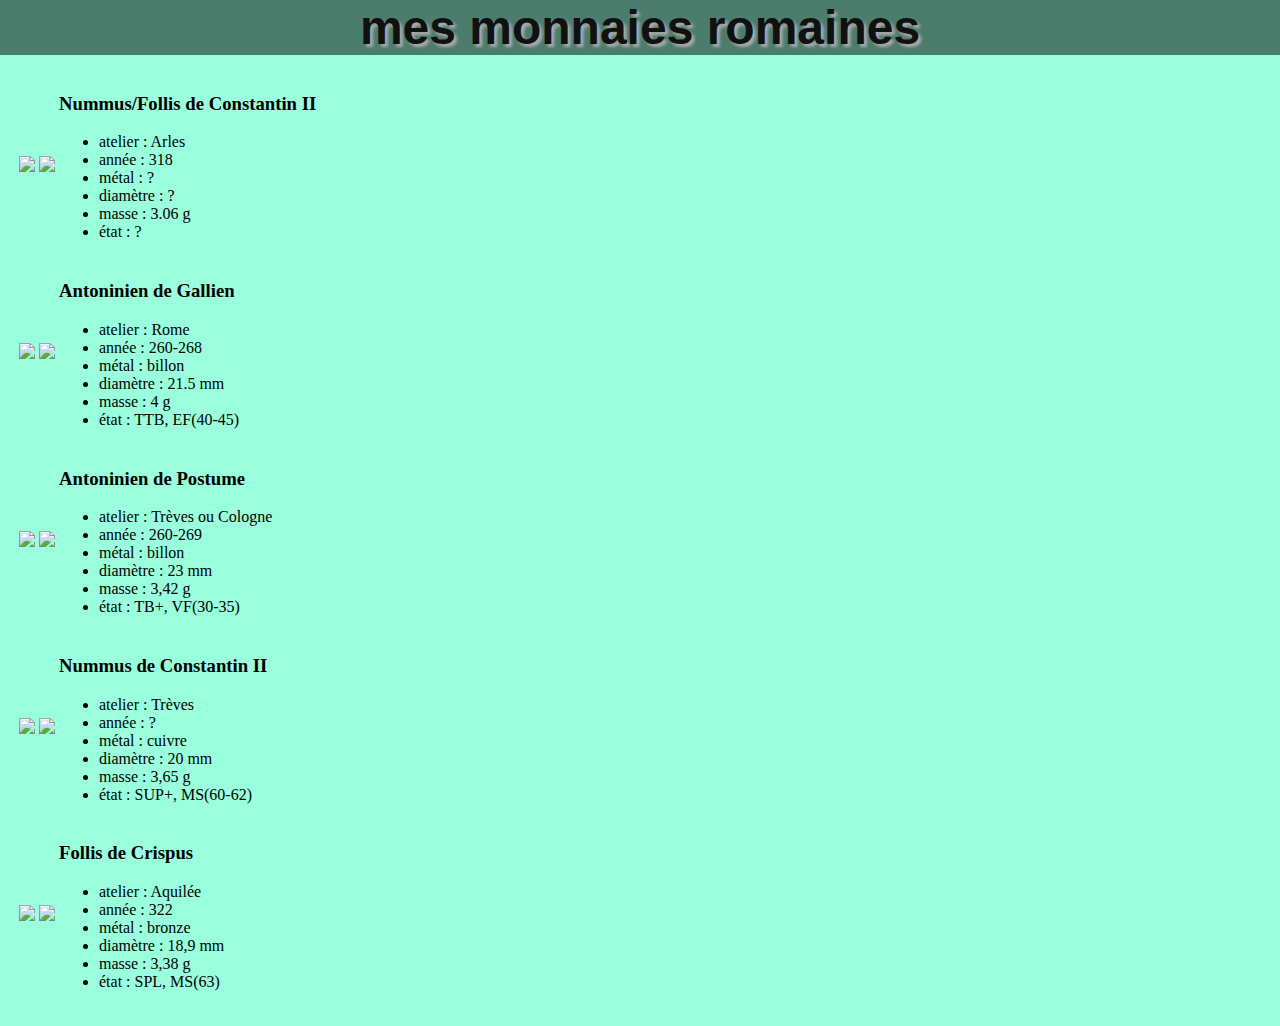
==== index.html @ 8ab79b5a "Rename home.html to index.html" ====
<!DOCTYPE html>
<html>
    <head>
        <meta charset="UTF-8" />
        <title>Mes Monnaies</title>
        <link rel="stylesheet" href="./style.css">
    </head>
    <body>
        <header>
            <h1>
                mes monnaies romaines
            </h1>
        </header>
        <div class="corps">
            <table>
                <tr>
                    <td>
                        <img src="./images/face.jpg">
                        <img src="./images/pile.jpg">
                    </td>
                    <td>
                        <h3>Nummus/Follis de Constantin II</h3>
                        <ul>
                            <li>atelier : Arles</li>
                            <li>année : 318</li>
                            <li>métal : ?</li>
                            <li>diamètre : ?</li>
                            <li>masse : 3.06 g</li>
                            <li>état : ?</li>
                        </ul>
                    </td>
                </tr>
                <tr>
                    <td>
                        <img src="https://www.numiscorner.com/cdn/shop/products/898440A_400x400.progressive.jpg?v=1673001175">
                        <img src="https://www.numiscorner.com/cdn/shop/products/898440R_400x400.progressive.jpg?v=1673001175">
                    </td>
                    <td>
                        <h3>Antoninien de Gallien</h3>
                        <ul>
                            <li>atelier : Rome</li>
                            <li>année : 260-268</li>
                            <li>métal : billon</li>
                            <li>diamètre : 21.5 mm</li>
                            <li>masse : 4 g</li>
                            <li>état : TTB, EF(40-45)</li>
                        </ul>
                    </td>
                </tr>
                <tr>
                    <td>
                        <img src="https://www.numiscorner.com/cdn/shop/products/898457A_400x400.progressive.jpg?v=1673004357">
                        <img src="https://www.numiscorner.com/cdn/shop/products/898457R_400x400.progressive.jpg?v=1673004357">
                    </td>
                    <td>
                        <h3>Antoninien de Postume</h3>
                        <ul>
                            <li>atelier : Trèves ou Cologne</li>
                            <li>année : 260-269</li>
                            <li>métal : billon</li>
                            <li>diamètre : 23 mm</li>
                            <li>masse : 3,42 g</li>
                            <li>état : TB+, VF(30-35)</li>
                        </ul>
                    </td>
                </tr>
                <tr>
                    <td>
                        <img src="https://www.numiscorner.com/cdn/shop/products/940198A_400x400.progressive.jpg?v=1665319431">
                        <img src="https://www.numiscorner.com/cdn/shop/products/940198R_400x400.progressive.jpg?v=1665319431">
                    </td>
                    <td>
                        <h3>Nummus de Constantin II</h3>
                        <ul>
                            <li>atelier : Trèves</li>
                            <li>année : ?</li>
                            <li>métal : cuivre</li>
                            <li>diamètre : 20 mm</li>
                            <li>masse : 3,65 g</li>
                            <li>état : SUP+, MS(60-62)</li>
                        </ul>
                    </td>
                </tr>
                <tr>
                    <td>
                        <img src="https://www.numiscorner.com/cdn/shop/products/1173538A_400x400.progressive.jpg?v=1684297816">
                        <img src="https://www.numiscorner.com/cdn/shop/products/1173538R_400x400.progressive.jpg?v=1684297816">
                    </td>
                    <td>
                        <h3>Follis de Crispus</h3>
                        <ul>
                            <li>atelier : Aquilée</li>
                            <li>année : 322</li>
                            <li>métal : bronze</li>
                            <li>diamètre : 18,9 mm</li>
                            <li>masse : 3,38 g</li>
                            <li>état : SPL, MS(63)</li>
                        </ul>
                    </td>
                </tr>
            </table>
        </div>
    </body>
</html>
---- style.css ----
html {
    margin:0;
    padding:0;
    width:100%;
    height:100%;
}

body {
    width: 100%;
    height: 100%;
    margin: 0px;
    padding: 0px;
    background-color: rgb(153, 255, 221);
}

header {
    background-color: rgb(76, 124, 108);
    width: 100%;
    margin: 0px;
    padding: 0px;
}

h1 {
    display: block;
    text-align: center;
    font-size: 3em;
    font-family: "Sofia", sans-serif;
    text-shadow: 3px 3px 3px #ababab;
    color:#111;
    margin: 0px;
    padding: 0px;
}

p {
    font-size: 1.5em;
}

.corps{
    margin: 0px;
    padding: 1em;
}
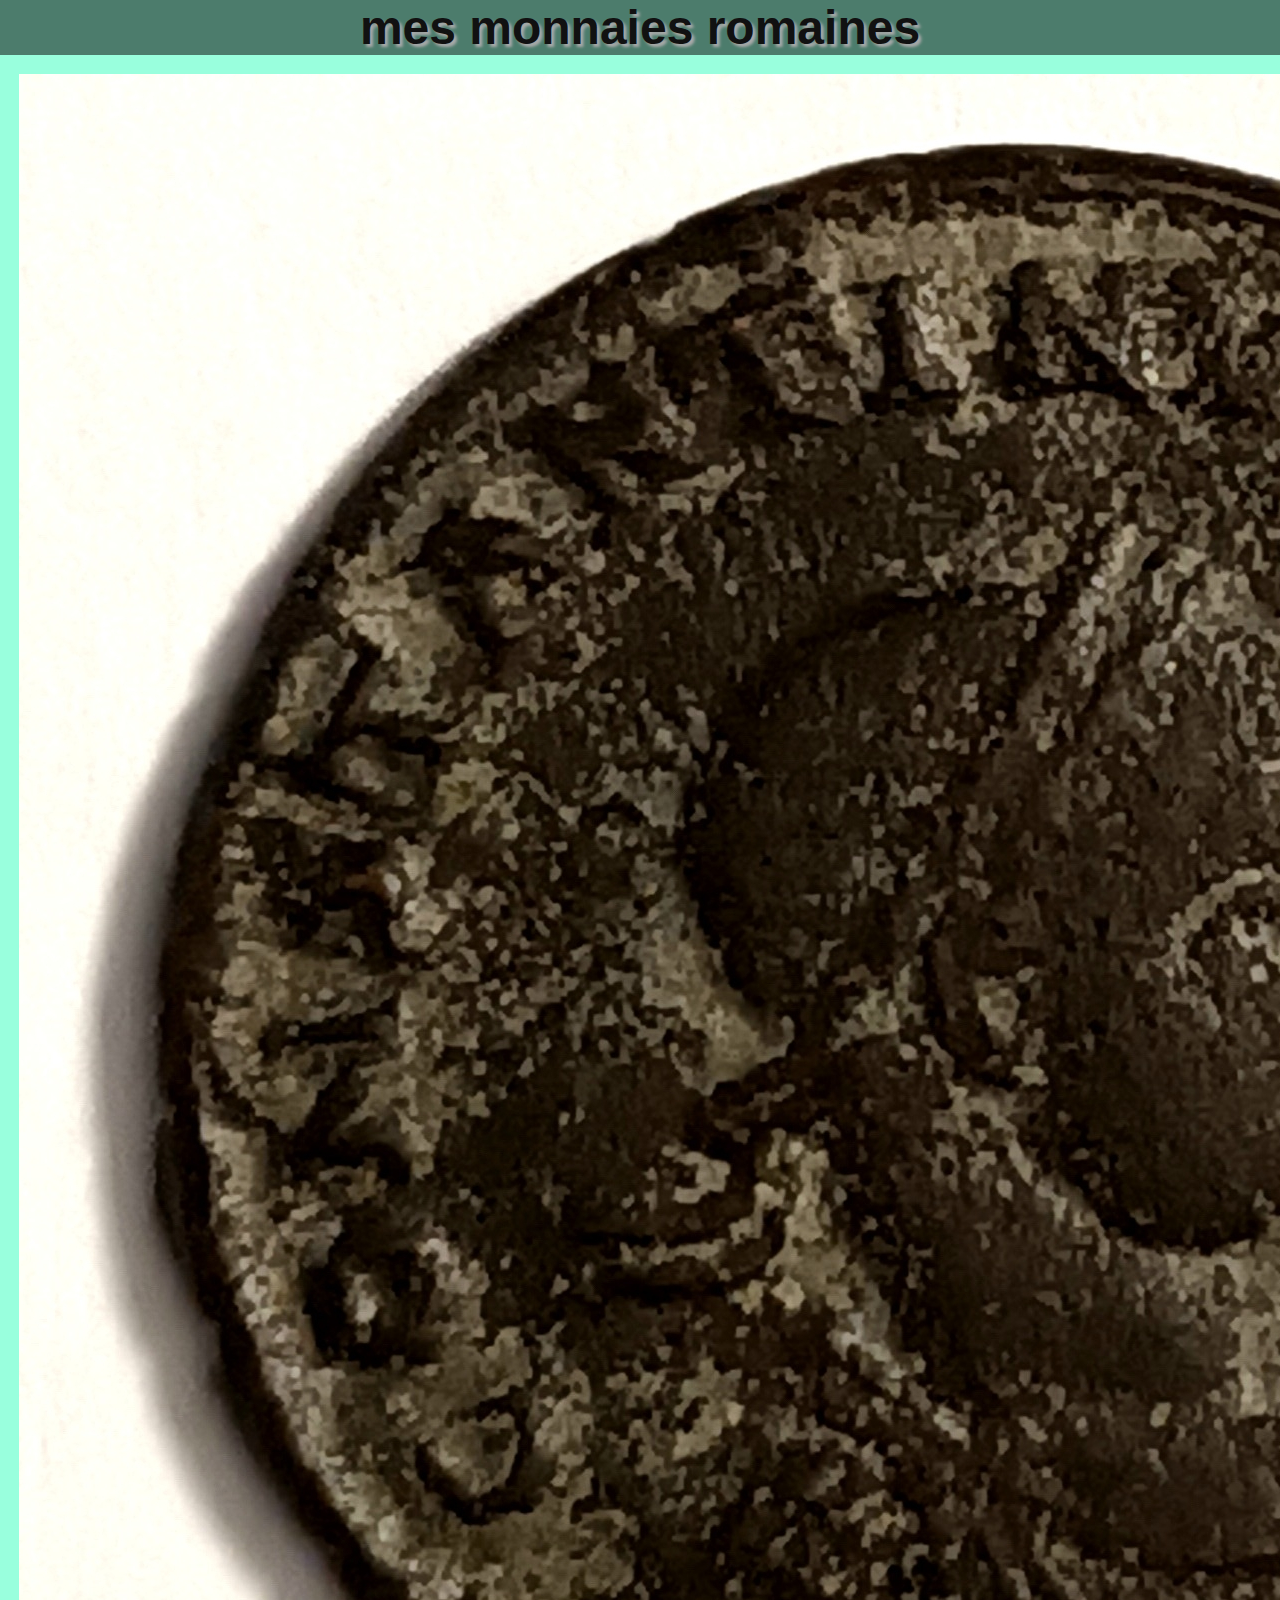
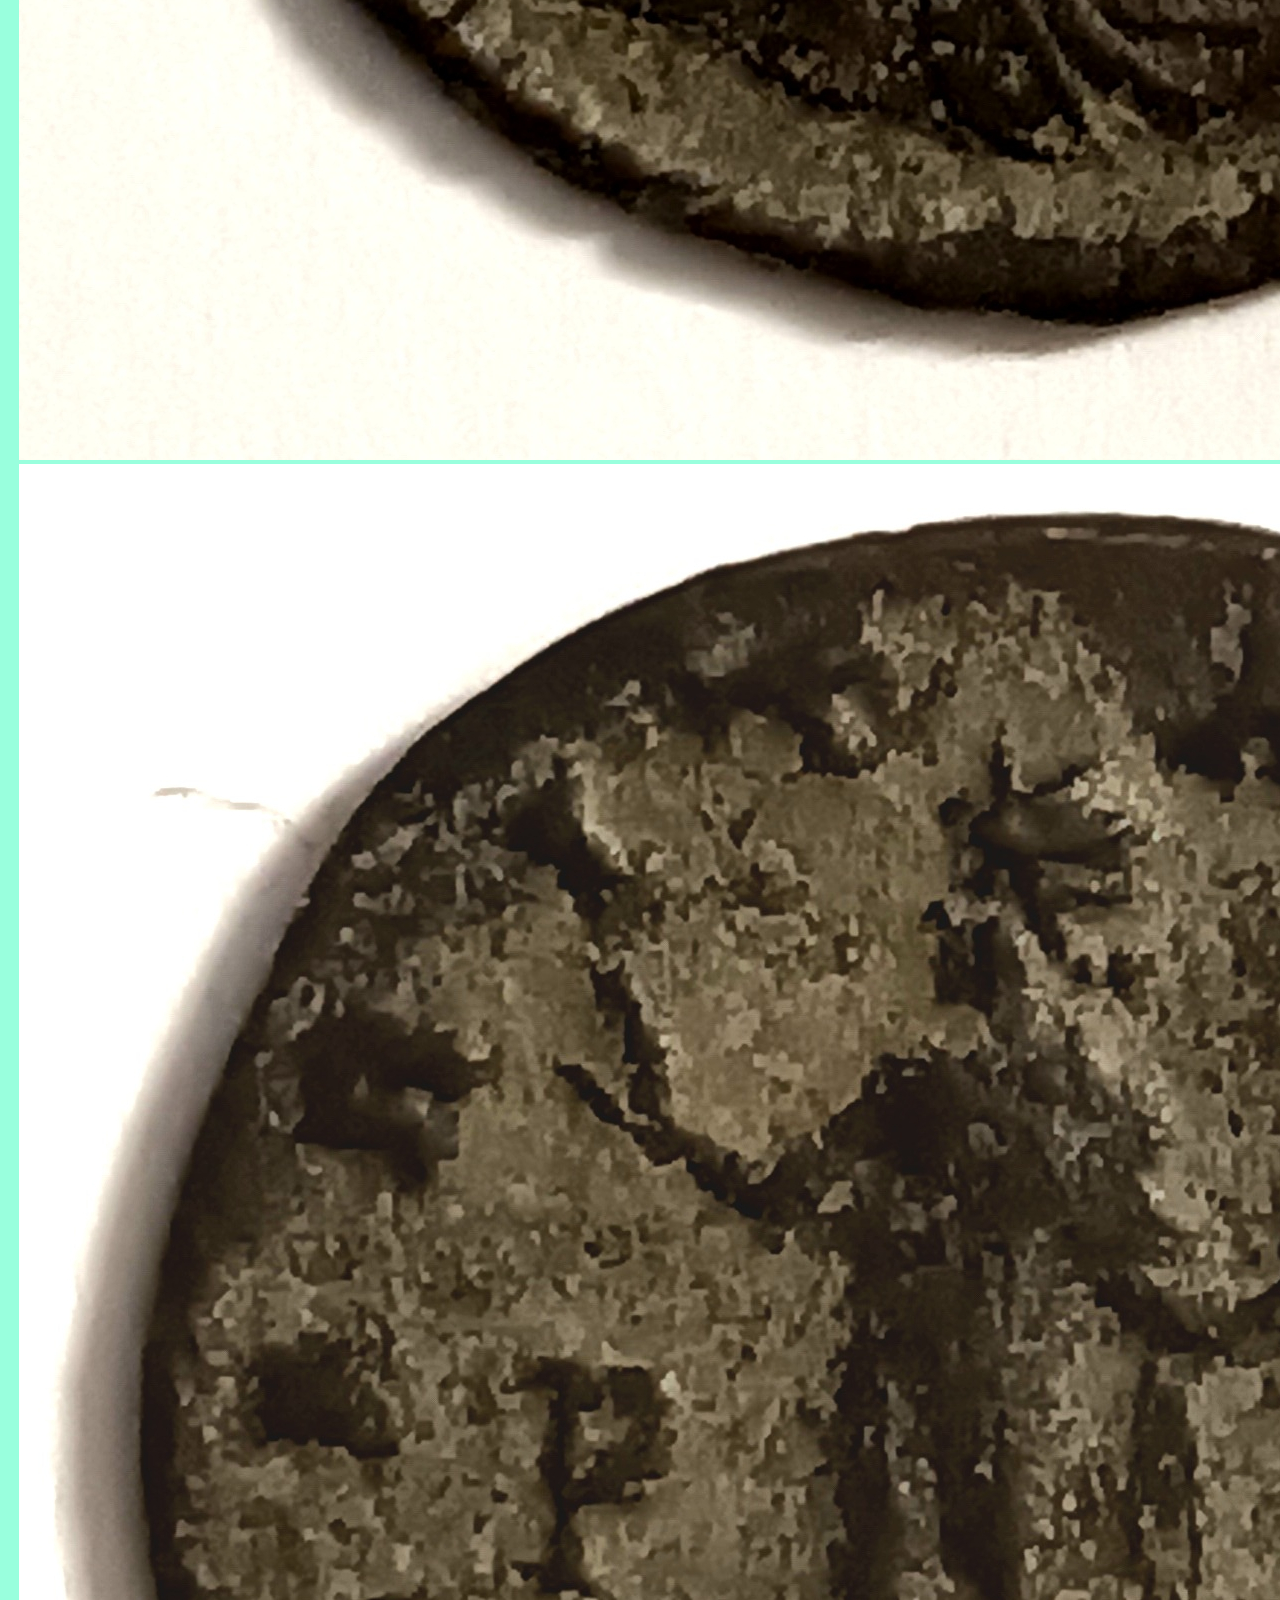
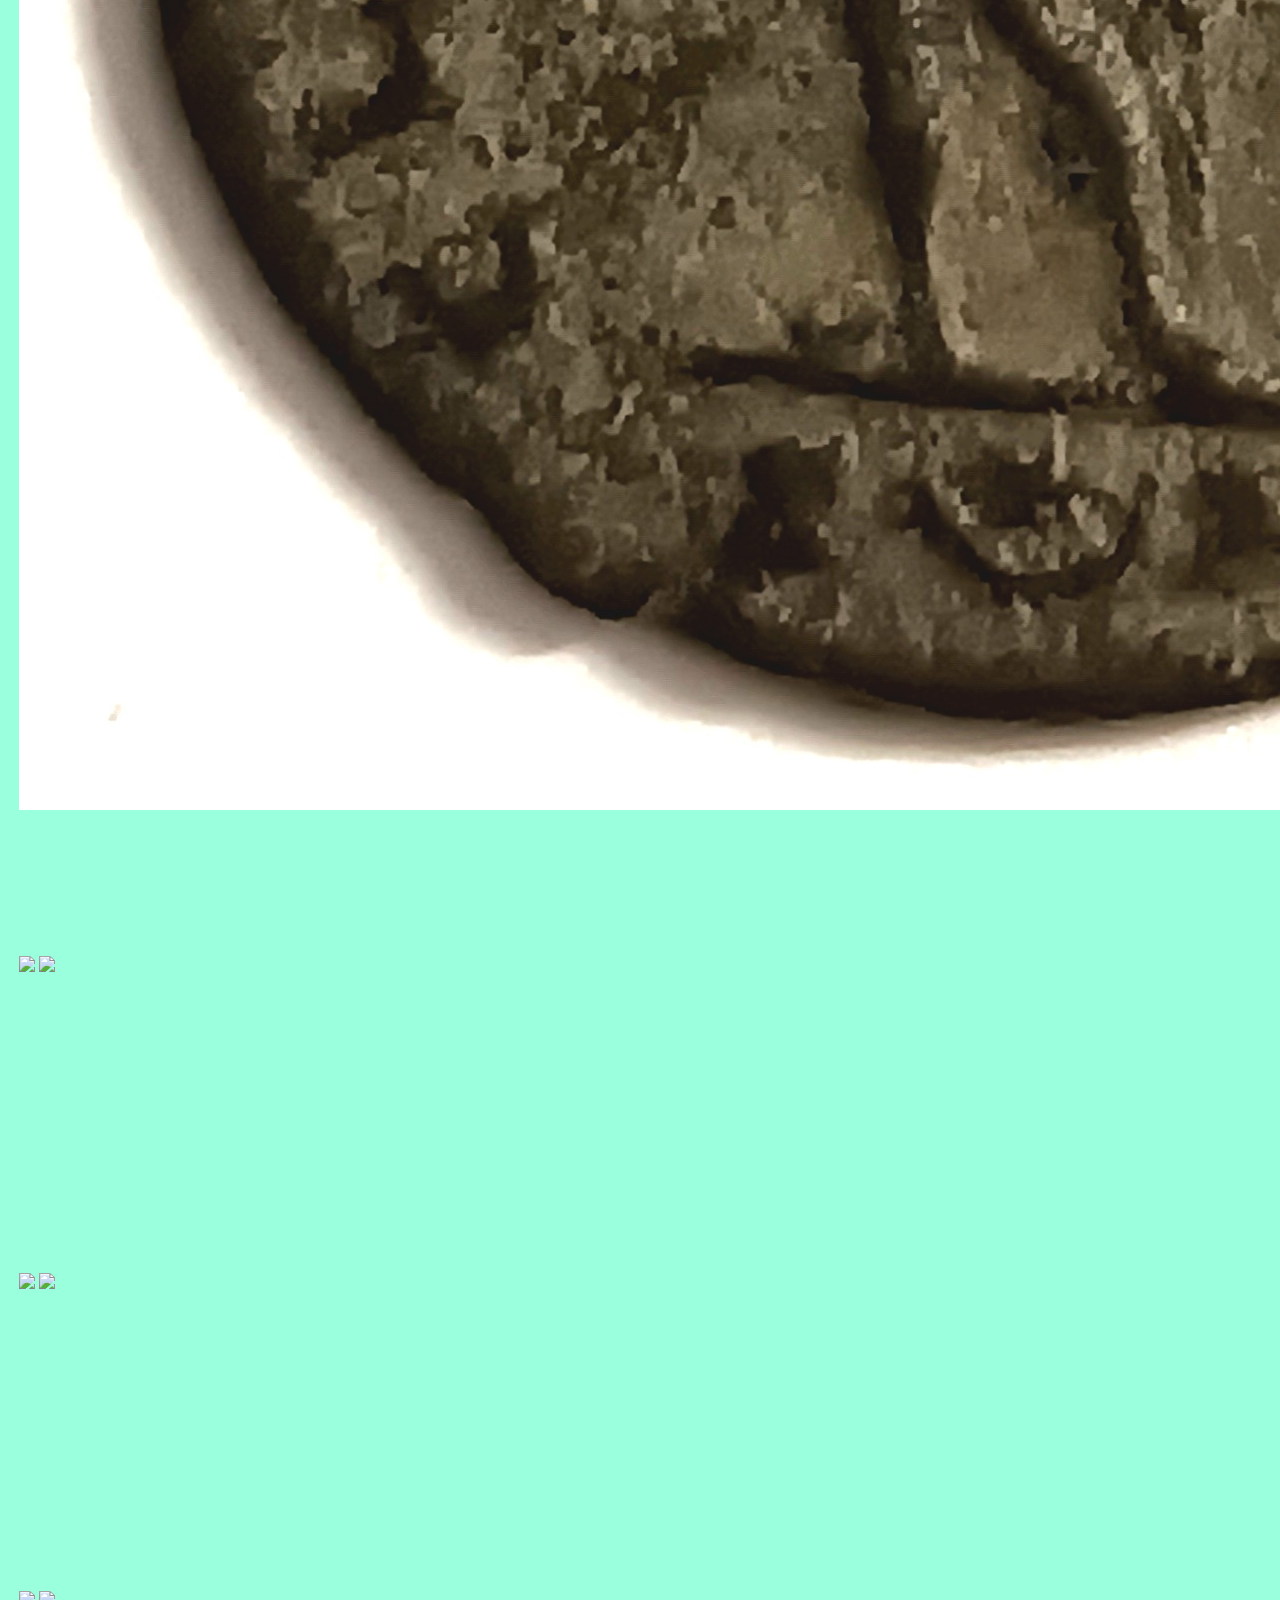
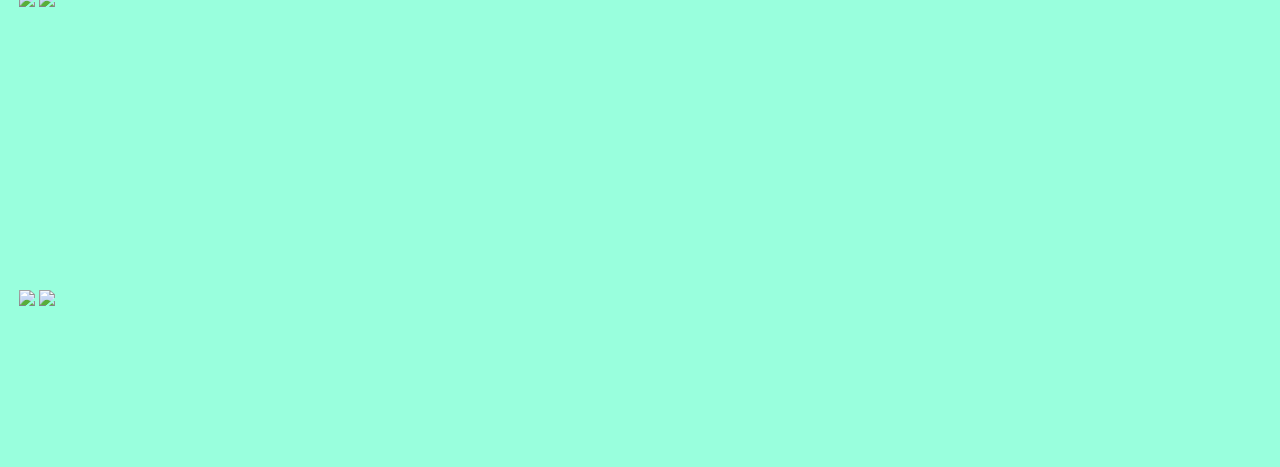
==== commit 8b202207: "Update index.html" ====
--- a/index.html
+++ b/index.html
@@ -15,8 +15,8 @@
             <table>
                 <tr>
                     <td>
-                        <img src="./images/face.jpg">
-                        <img src="./images/pile.jpg">
+                        <img src="./images/face.jpg" class="premier">
+                        <img src="./images/pile.jpg" class="premier">
                     </td>
                     <td>
                         <h3>Nummus/Follis de Constantin II</h3>
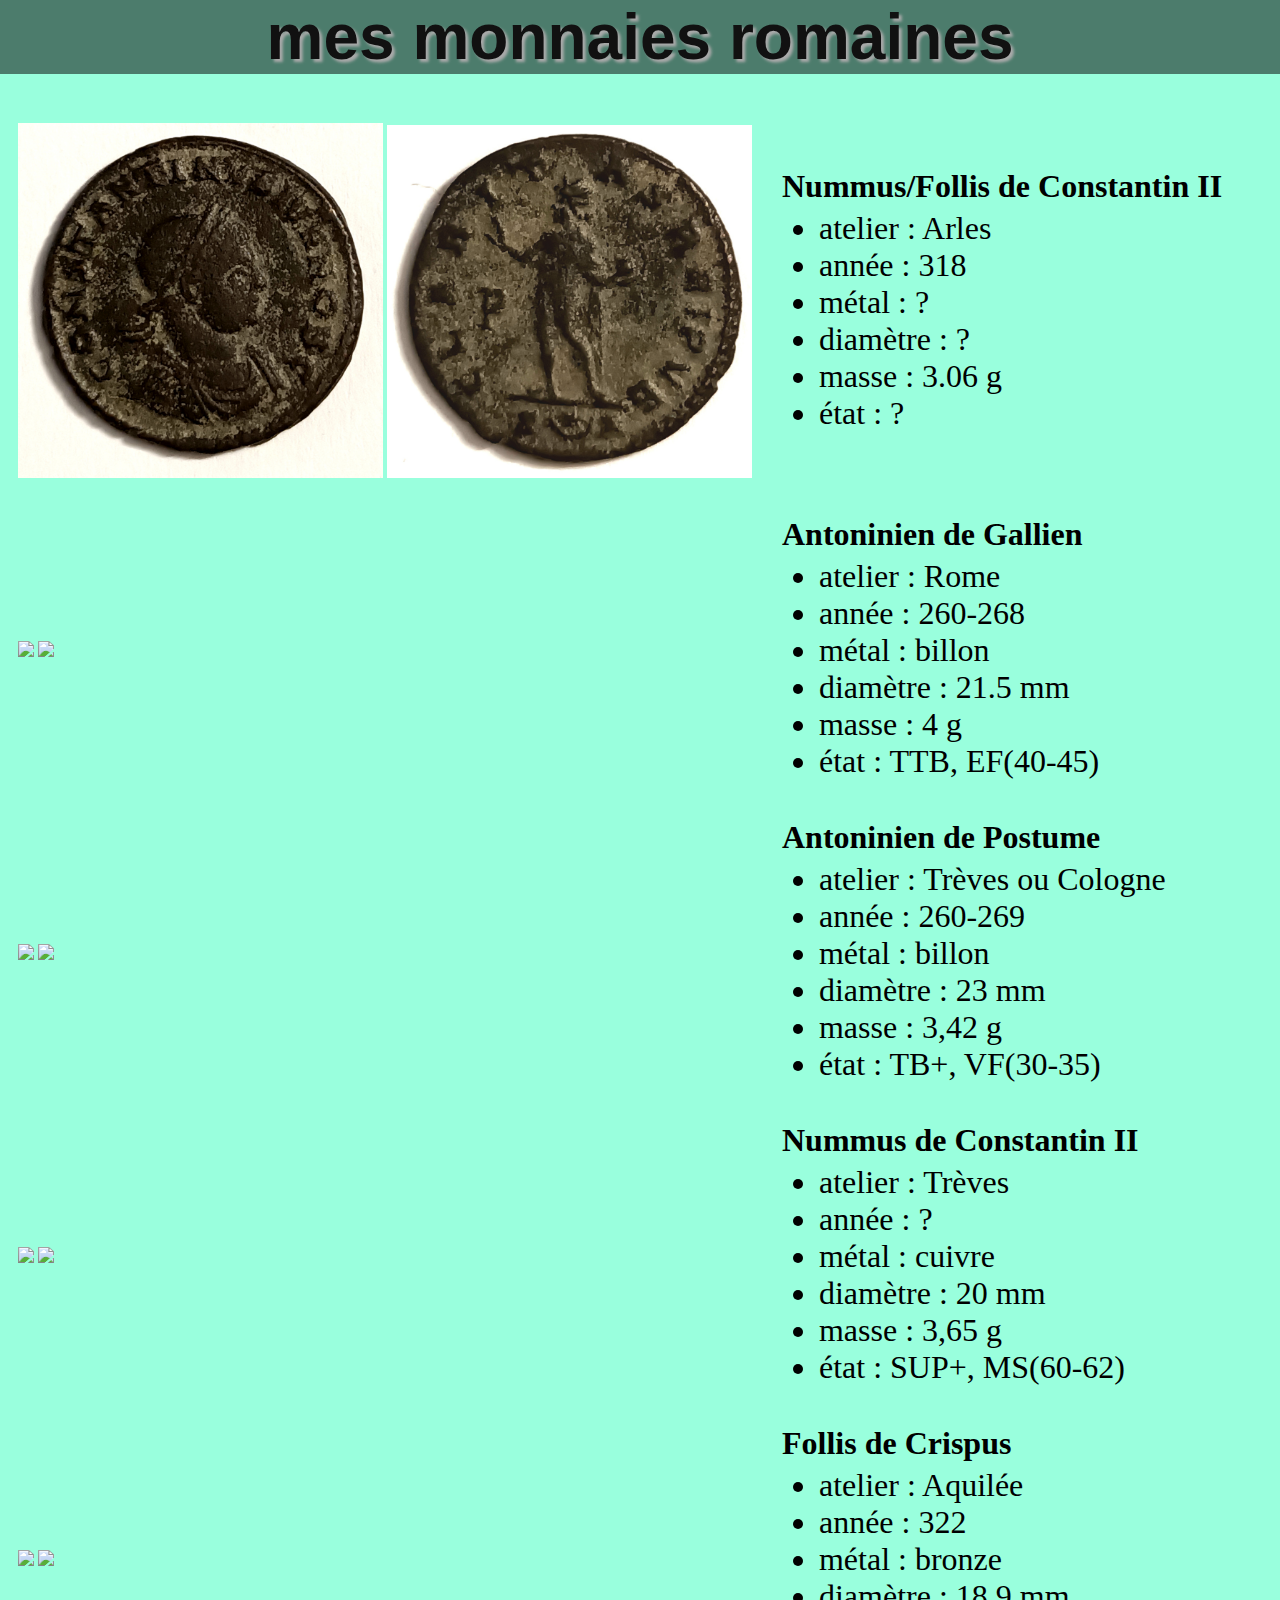
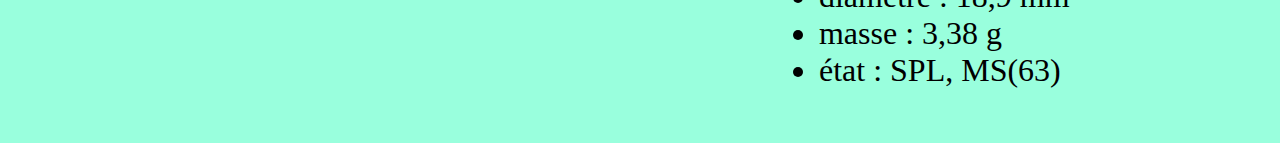
==== commit 249feaa8: "Update index.html" ====
--- a/index.html
+++ b/index.html
@@ -15,8 +15,9 @@
             <table>
                 <tr>
                     <td>
-                        <img src="./images/face.jpg" class="premier">
-                        <img src="./images/pile.jpg" class="premier">
+                        <img src="./images/face.jpg">
+                        <img src="./images/pile.jpg">
+
                     </td>
                     <td>
                         <h3>Nummus/Follis de Constantin II</h3>
--- a/style.css
+++ b/style.css
@@ -1,11 +1,11 @@
-html {
+html{
     margin:0;
     padding:0;
     width:100%;
     height:100%;
 }
 
-body {
+body{
     width: 100%;
     height: 100%;
     margin: 0px;
@@ -13,17 +13,17 @@
     background-color: rgb(153, 255, 221);
 }
 
-header {
+header{
     background-color: rgb(76, 124, 108);
     width: 100%;
     margin: 0px;
     padding: 0px;
 }
 
-h1 {
+h1{
     display: block;
     text-align: center;
-    font-size: 3em;
+    font-size: 4em;
     font-family: "Sofia", sans-serif;
     text-shadow: 3px 3px 3px #ababab;
     color:#111;
@@ -31,9 +31,39 @@
     padding: 0px;
 }
 
-p {
-    font-size: 1.5em;
+h3{
+    font-size: 2em;
+    margin-top: 0px;
+    margin-right: 0px;
+    margin-bottom: 0px;
+    margin-left: 0.5em;
+    padding: 0px;
 }
+
+table{
+    border-spacing: 1px 2em;
+}
+
+td{
+    width: 60%;
+}
+
+img{
+    width: 49%;
+}
+
+ul{
+    margin-top: 0px;
+    margin-right: 0px;
+    margin-bottom: 0px;
+    margin-left: 3em;
+    padding: 1%;
+}
+
+li{
+    font-size: 2em;
+}
+
 
 .corps{
     margin: 0px;
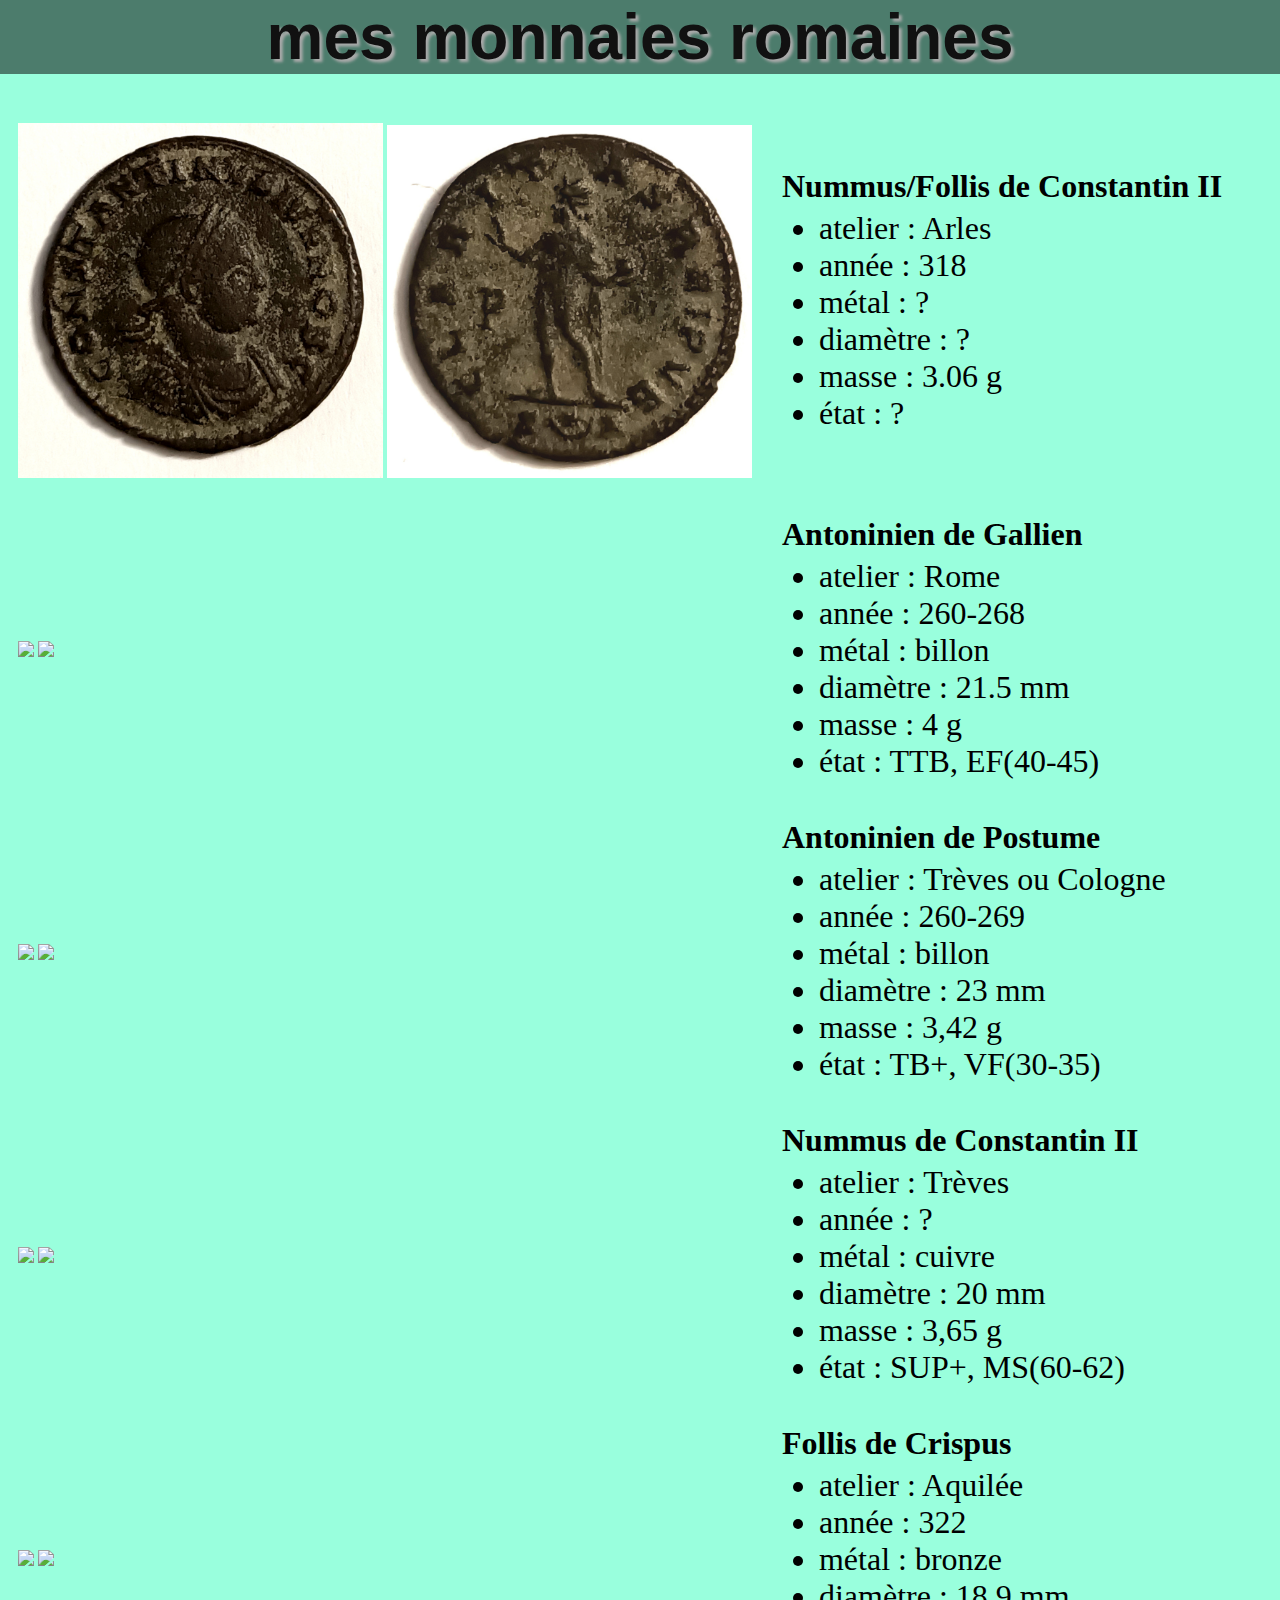
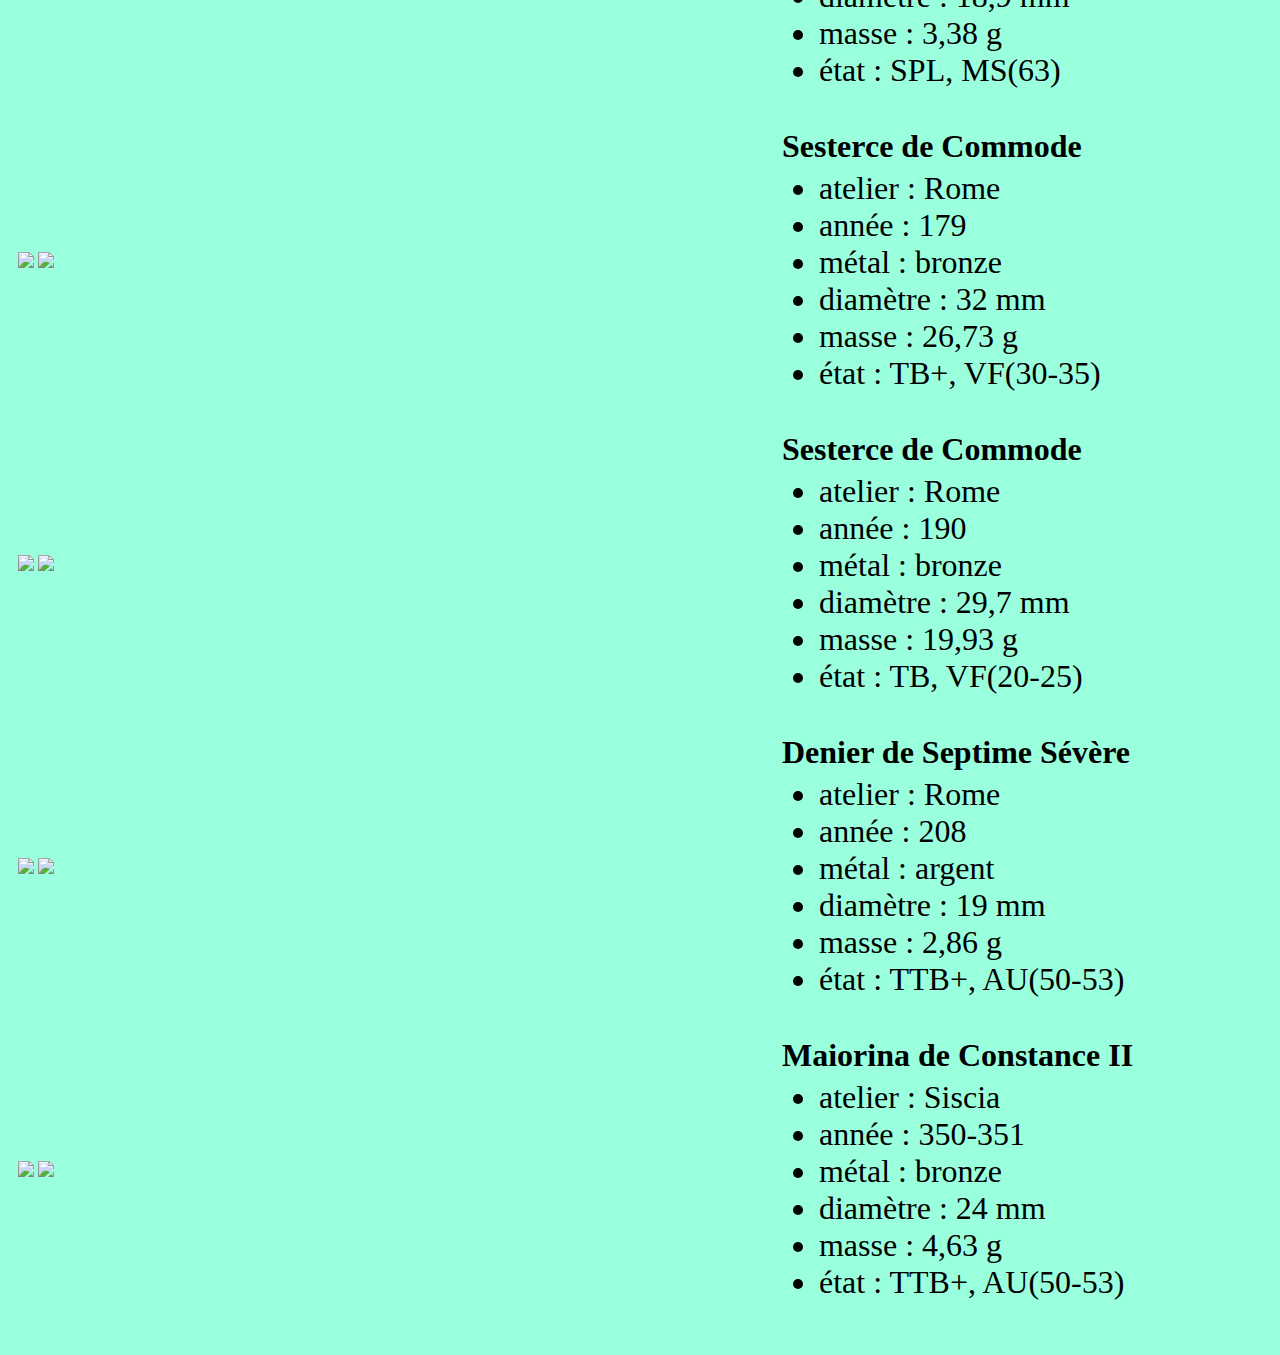
==== commit 0b0a110a: "Update index.html" ====
--- a/index.html
+++ b/index.html
@@ -33,8 +33,8 @@
                 </tr>
                 <tr>
                     <td>
-                        <img src="https://www.numiscorner.com/cdn/shop/products/898440A_400x400.progressive.jpg?v=1673001175">
-                        <img src="https://www.numiscorner.com/cdn/shop/products/898440R_400x400.progressive.jpg?v=1673001175">
+                        <img src="https://www.numiscorner.com/cdn/shop/products/898440A_336d4b8a-c31f-4757-9397-12f74c4184b3_400x400@2x.progressive.jpg?v=1693790566">
+                        <img src="https://www.numiscorner.com/cdn/shop/products/898440R_9cf4d778-cfe9-4ee5-affc-9193001f9868_400x400@2x.progressive.jpg?v=1693790566">
                     </td>
                     <td>
                         <h3>Antoninien de Gallien</h3>
@@ -50,8 +50,8 @@
                 </tr>
                 <tr>
                     <td>
-                        <img src="https://www.numiscorner.com/cdn/shop/products/898457A_400x400.progressive.jpg?v=1673004357">
-                        <img src="https://www.numiscorner.com/cdn/shop/products/898457R_400x400.progressive.jpg?v=1673004357">
+                        <img src="https://www.numiscorner.com/cdn/shop/products/898457A_1f742210-c4b4-49c0-a133-373428249cba_400x400@2x.progressive.jpg?v=1693790616">
+                        <img src="https://www.numiscorner.com/cdn/shop/products/898457R_66aecc79-1919-4724-88dc-4282f86b97e0_400x400@2x.progressive.jpg?v=1693790616">
                     </td>
                     <td>
                         <h3>Antoninien de Postume</h3>
@@ -67,8 +67,8 @@
                 </tr>
                 <tr>
                     <td>
-                        <img src="https://www.numiscorner.com/cdn/shop/products/940198A_400x400.progressive.jpg?v=1665319431">
-                        <img src="https://www.numiscorner.com/cdn/shop/products/940198R_400x400.progressive.jpg?v=1665319431">
+                        <img src="https://www.numiscorner.com/cdn/shop/products/940198A_63e22da5-e021-4e3e-b51f-0a0c2133da81_400x400@2x.progressive.jpg?v=1693858493">
+                        <img src="https://www.numiscorner.com/cdn/shop/products/940198R_3be585a2-8133-4291-9336-ed98d8403b07_400x400@2x.progressive.jpg?v=1693858493">
                     </td>
                     <td>
                         <h3>Nummus de Constantin II</h3>
@@ -84,8 +84,8 @@
                 </tr>
                 <tr>
                     <td>
-                        <img src="https://www.numiscorner.com/cdn/shop/products/1173538A_400x400.progressive.jpg?v=1684297816">
-                        <img src="https://www.numiscorner.com/cdn/shop/products/1173538R_400x400.progressive.jpg?v=1684297816">
+                        <img src="https://www.numiscorner.com/cdn/shop/products/1173538A_29b53cd2-ee9e-4e71-a0dc-824790f1fe07_400x400@2x.progressive.jpg?v=1693983110">
+                        <img src="https://www.numiscorner.com/cdn/shop/products/1173538R_c7cec245-894e-4b5d-b153-8a065ea574f5_400x400@2x.progressive.jpg?v=1693983110">
                     </td>
                     <td>
                         <h3>Follis de Crispus</h3>
@@ -99,6 +99,74 @@
                         </ul>
                     </td>
                 </tr>
+                <tr>
+                    <td>
+                        <img src="https://www.numiscorner.com/cdn/shop/files/872307A_a060d353-3ab4-446e-9e0b-ae5d4cca2a91_400x400.progressive.jpg?v=1714273491">
+                        <img src="https://www.numiscorner.com/cdn/shop/files/872307R_bc0cfe2a-1334-4e12-a7f6-e1fd798fffe1_400x400.progressive.jpg?v=1714273491">
+                    </td>
+                    <td>
+                        <h3>Sesterce de Commode</h3>
+                        <ul>
+                            <li>atelier : Rome</li>
+                            <li>année : 179</li>
+                            <li>métal : bronze</li>
+                            <li>diamètre : 32 mm</li>
+                            <li>masse : 26,73 g</li>
+                            <li>état : TB+, VF(30-35)</li>
+                        </ul>
+                    </td>
+                </tr>
+                <tr>
+                    <td>
+                        <img src="https://www.numiscorner.com/cdn/shop/files/491717A_818b3e0d-8f2d-4ede-92e4-1905aea0bf3f_400x400.progressive.jpg?v=1714305378">
+                        <img src="https://www.numiscorner.com/cdn/shop/files/491717R_38d1637c-991b-4b03-8956-e0a33b38caac_400x400.progressive.jpg?v=1714305378">
+                    </td>
+                    <td>
+                        <h3>Sesterce de Commode</h3>
+                        <ul>
+                            <li>atelier : Rome</li>
+                            <li>année : 190</li>
+                            <li>métal : bronze</li>
+                            <li>diamètre : 29,7 mm</li>
+                            <li>masse : 19,93 g</li>
+                            <li>état : TB, VF(20-25)</li>
+                        </ul>
+                    </td>
+                </tr>
+                <tr>
+                    <td>
+                        <img src="https://www.numiscorner.com/cdn/shop/files/507262A_400x400.progressive.jpg?v=1713184295">
+                        <img src="https://www.numiscorner.com/cdn/shop/files/507262R_400x400.progressive.jpg?v=1713184295">
+                    </td>
+                    <td>
+                        <h3>Denier de Septime Sévère</h3>
+                        <ul>
+                            <li>atelier : Rome</li>
+                            <li>année : 208</li>
+                            <li>métal : argent</li>
+                            <li>diamètre : 19 mm</li>
+                            <li>masse : 2,86 g</li>
+                            <li>état : TTB+, AU(50-53)</li>
+                        </ul>
+                    </td>
+                </tr>
+                <tr>
+                    <td>
+                        <img src="https://www.numiscorner.com/cdn/shop/files/861367A_f1fb13d3-5fde-4f14-a12d-49a0542d647e_400x400.progressive.jpg?v=1714256602">
+                        <img src="https://www.numiscorner.com/cdn/shop/files/861367R_a91b1923-cc47-42e5-a086-c5b90d753b43_400x400.progressive.jpg?v=1714256602">
+                    </td>
+                    <td>
+                        <h3>Maiorina de Constance II</h3>
+                        <ul>
+                            <li>atelier : Siscia</li>
+                            <li>année : 350-351</li>
+                            <li>métal : bronze</li>
+                            <li>diamètre : 24 mm</li>
+                            <li>masse : 4,63 g</li>
+                            <li>état : TTB+, AU(50-53)</li>
+                        </ul>
+                    </td>
+                </tr>
             </table>
         </div>
     </body>
